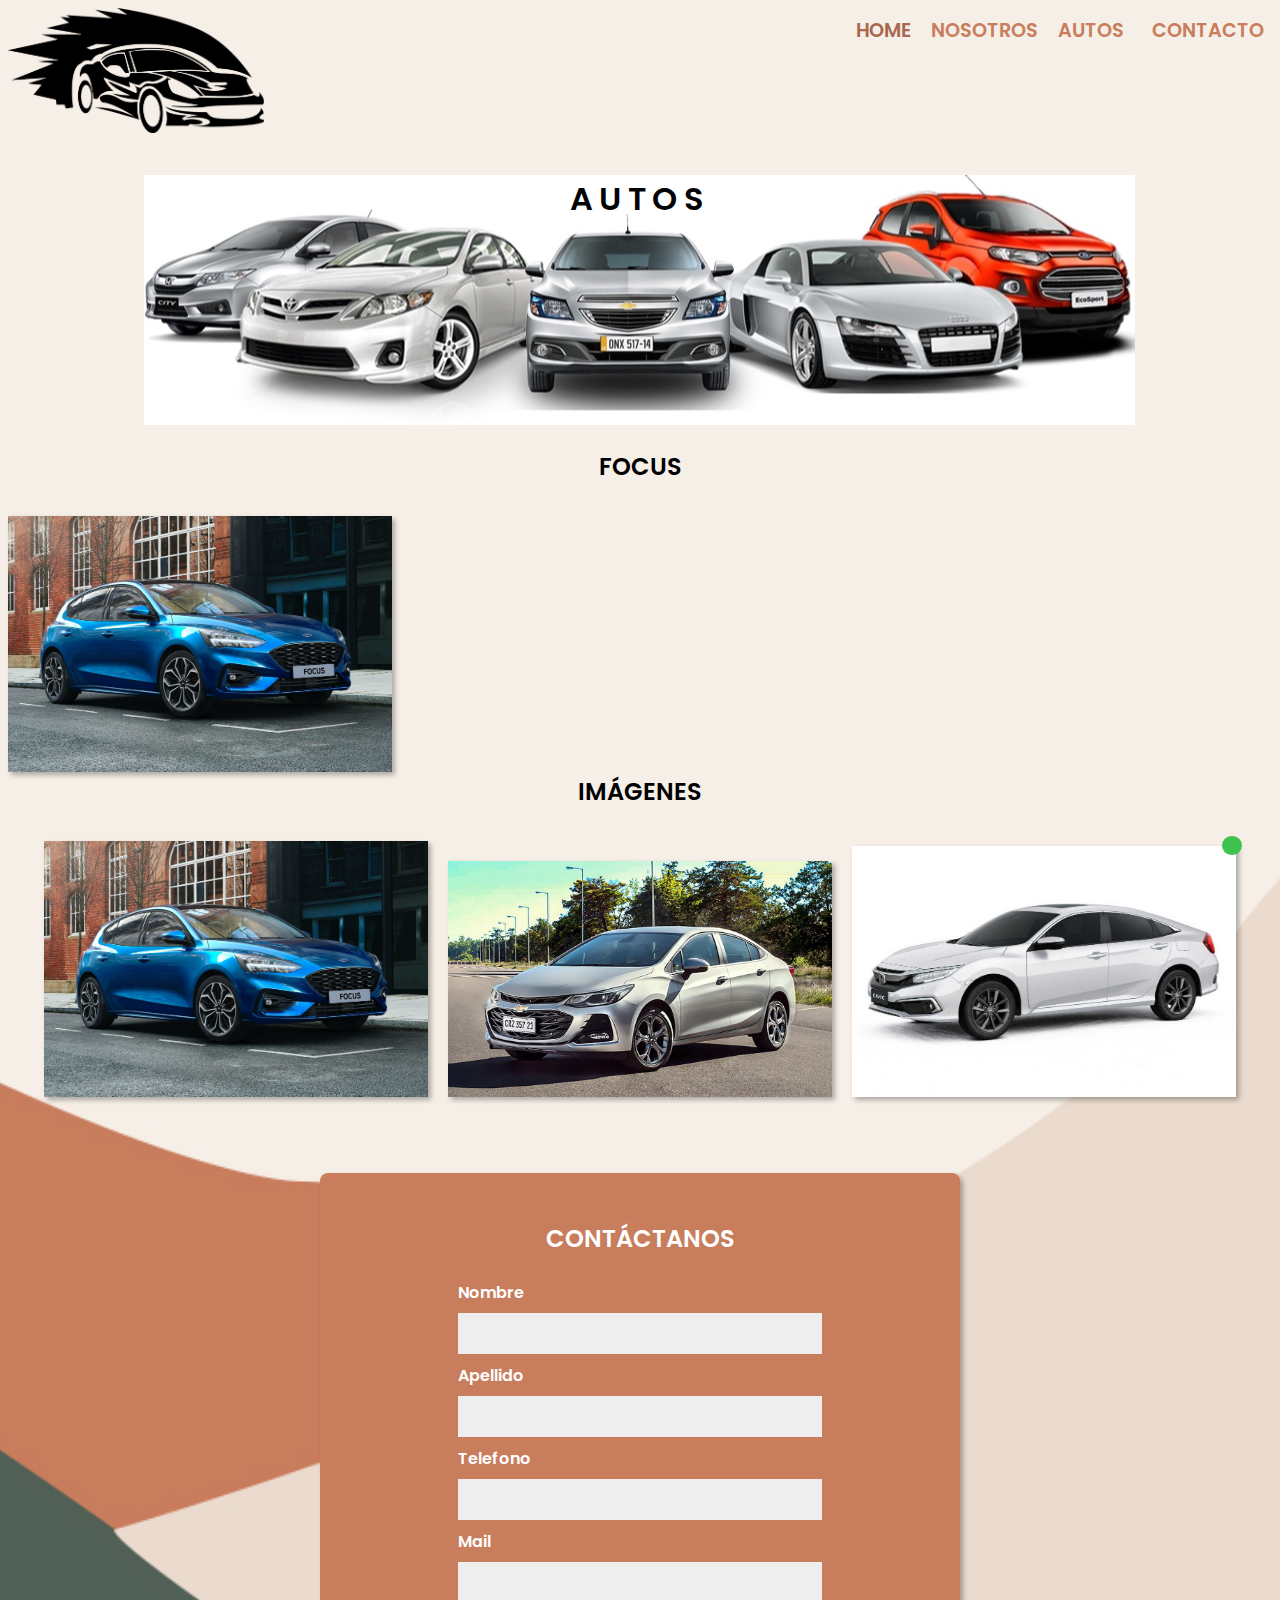
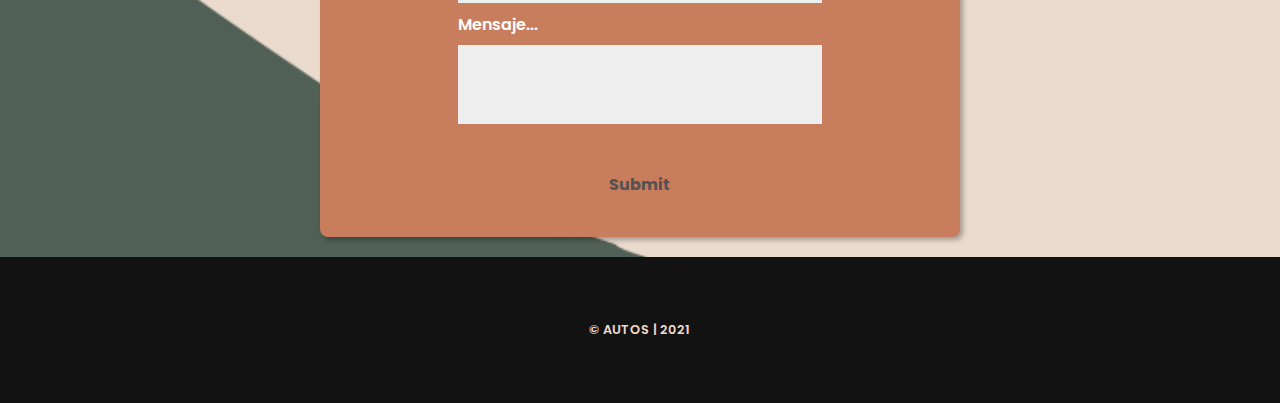
==== Focus.html @ 9d449854 "iniciando git" ====
<!DOCTYPE html>
<html lang="en">

<head>
    <meta charset="UTF-8">
    <meta http-equiv="X-UA-Compatible" content="IE=edge">
    <meta name="viewport" content="width=device-width, initial-scale=1.0">
    <!--Fav Icon-->
    <link rel="shortcut icon" href="./Imagenes/logo.png" type="image/x logo">
    <!--Link Google Fonts-->
    <link rel="preconnect" href="https://fonts.googleapis.com">
    <link rel="preconnect" href="https://fonts.gstatic.com" crossorigin>
    <link href="https://fonts.googleapis.com/css2?family=Poppins:wght@300;600&display=swap" rel="stylesheet">
    <!--Link FontAwesome-->
    <link rel="stylesheet" href="https://use.fontawesome.com/releases/v5.15.4/css/all.css"
        integrity="sha384-DyZ88mC6Up2uqS4h/KRgHuoeGwBcD4Ng9SiP4dIRy0EXTlnuz47vAwmeGwVChigm" crossorigin="anonymous">
    <link rel="stylesheet" href="./css/estilo.css">
    <title>AUTOS</title>
</head>

<body>
    <div class="grilla">
        <div class="header">
            <header>
                <img src="./Imagenes/logo.png" alt="Logo de autos" class="logo">
                <nav>
                    <ul>
                        <li><a href="index.html" class="linkActive">HOME</a></li>
                        <li><a href="./index.html#nosotros">NOSOTROS</a></li>
                        <li class="submenu"><a href="#">AUTOS<i class="fas fa-sort-down"></i></a>
                            <ul>
                                <li><a href="Focus.html">FOCUS</a></li>
                                <li><a href="Cruze.html">CRUZE</a></li>
                                <li><a href="Civic.html">CIVIC</a></li>
                            </ul>
                        </li>
                        <li><a href="#section-form">CONTACTO</a></li>
                    </ul>
                </nav>
            </header>
        </div>
        <div class="footer">
            <footer>
                <a href="https://web.whatsapp.com/" target="_blank"><i class="fab fa-whatsapp"></i></a>
                <p>© AUTOS | 2021</p>
            </footer>
        </div>
        <div class="section-1 banner">
            <h1>AUTOS</h1>
        </div>
        <div class="section-2">
            <div id="nosotros">
                <h2 class="container__title">FOCUS</h2>
                <img src="Imagenes/2021-Ford-Focus-Euro-spec-1.jpeg" alt="FOCUS" class="container__img ">
            </div>
        </div>
        <div class="section-3">
            <div class="container">
                <h2 class="container__title">IMÁGENES</h2>
                <img src="Imagenes/2021-Ford-Focus-Euro-spec-1.jpeg" alt="FOCUS" class="container__img">
                <img src="Imagenes/20210122-CHEVROLET-CRUZE-2021-ARGENTINA-01.jpeg" alt="CRUZE" class="container__img">
                <img src="Imagenes/honda-civic-2021-11-1024x669.jpeg" alt="CIVIC" class="container__img">
            </div>
        </div>
        <div class="section-4">
            <section class="formContainer" id="section-form">
                <h2 class="formContainer__title">CONTÁCTANOS</h2>
                <form action="#" class="form">
                    <label for="nombre" class="form__label">Nombre</label>
                    <input type="text" name="nombre" id="nombre" class="form__input">

                    <label for="apellido" class="form__label">Apellido</label>
                    <input type="text" name="apellido" id="apellido" class="form__input">

                    <label for="tel" class="form__label">Telefono</label>
                    <input type="tel" name="tel" id="tel" class="form__input">

                    <label for="mail" class="form__label">Mail</label>
                    <input type="email" name="mail" id="mail" class="form__input">

                    <label for="mensaje" class="form__label">Mensaje...</label>
                    <textarea name="mensaje" id="mensaje" class="form__textarea"></textarea>

                    <input type="submit" class="form__input form__input--submit">
                </form>
            </section>
        </div>
    </div>
</body>

</html>
---- css/estilo.css ----
*{
    margin: 0;
    padding: 0;
    box-sizing: border-box;
}



.grilla {
    display: grid;
    grid-template-columns: 1fr 1fr 1fr 1fr 1fr 1fr;
    grid-template-rows: .7fr 1fr 1fr .3fr 1.5fr 1.8fr 1fr .7fr;
    gap: 0px 0px;
    grid-auto-flow: row;
    grid-template-areas:
      "header header header header header header"
      "section-1 section-1 section-1 section-1 section-1 section-1"
      "section-2 section-2 section-2 section-2 section-2 section-2"
      "section-2 section-2 section-2 section-2 section-2 section-2"
      "section-3 section-3 section-3 section-3 section-3 section-3"
      "section-4 section-4 section-4 section-4 section-4 section-4"
      "section-4 section-4 section-4 section-4 section-4 section-4"
      "footer footer footer footer footer footer";
      height: 100%;
      width: 100%;
  }
  
  .header { grid-area: header;
    height: 10vh;
 }
  
  .footer { grid-area: footer; 
    height: 12vh;
}
  
  .section-1 { grid-area: section-1;
    height: 20vh;
}
  
  .section-2 { grid-area: section-2;
    height: 20vh;
}
  
  .section-3 { grid-area: section-3; 
    height: 20vh;
}
  
  .section-4 { grid-area: section-4;
    height: 20vh;
}

  body{
    font-family: 'Poppins', sans-serif;
    background-image: url(../Imagenes/background.jpg);
    background-repeat: no-repeat;
    background-size: cover;
    background-position: center;
}

 /*HEADER*/
.logo{  
    width: 20%;
    height: auto;
    margin: 0.5rem;      
}
/*Nav*/
header{
    position: relative;
    height: 150px;
}
nav ul{
    position: absolute;
    top: 0%;
    right: 0%;
    margin: 0.5rem;
}
nav ul li{
    display: inline-block;
    margin: 0.5rem;
    font-size: 1.2rem;
    font-weight: 600;
}
nav ul li a{
    color: #c87d5d;
    text-decoration: none;
}
nav ul li a:hover{
    color: #a7684d;
}
.linkActive{
    color: #a7684d;
}
/*Submenú*/
.submenu{
    position: relative;
}
ul ul{
    display: none;
    position: absolute;
    width: 100%;
    top: 1rem;
    
}
ul ul li{
    display: block;
}
ul li:hover ul{
    display: block;
}
.fa-sort-down{
    margin-left: 0.5rem;
}
.banner{ position: relative;
    width: 100%;
    height: 250px;   
    background-image: url("../Imagenes/marcas.jpg");
    background-repeat: no-repeat;
    background-position: center;
}
h1{ position: absolute;
    width: 100%;
    top: 0;
    color:rgb(3, 3, 3);
    text-align: center;
    font-size: 2rem;
    font-weight: 600;
    letter-spacing: 0.4rem;
}
p{
    text-align: justify;
    font-size: 1rem;
    color: #000;
    margin: 1.5rem auto;
    width: 80%;
}
/*Imágenes de autos*/
.container{
    text-align: center;
}
.container__title{
    color: #000;
    font-size: 1.5rem;
    font-weight: 600;
    margin: 1.5rem;
    text-align: center;
}
.container__img{
    width: 30%;
    margin: 0.5rem;
    box-shadow: 3px 3px 5px 0px rgb(0 0 0 / 30%);
}
/*Sección 2 - Contacto*/
.formContainer{
    width: 50%;
    margin: 3rem auto;
    padding: 1.5rem 1rem;
    background-color:  #c87d5d;
    border-radius: 0.5rem;
    box-shadow: 3px 3px 5px 0px rgb(0 0 0 / 30%);
}
/*Formulario*/
.formContainer__title{
    color: #fff;
    font-size: 1.5rem;
    font-weight: 600;
    margin: 1.5rem;
    text-align: center;
}
.form{
    text-align: center;
}
.form__label{
    display: inline-block;
    width: 60%;
    text-align: left;
    color: #ffffff;
    font-weight: 600;
}
.form__input, .form__textarea{
    width: 60%;
    margin: 0.5rem;
    padding: 0.5rem;
    background-color:#eee;

    color: rgb(87, 82, 82);
    border: none;
    border-bottom: solid 1px #c87d5d;
    font-family: 'Poppins', sans-serif;
    font-size: 1rem;
}
.form__textarea{
    height: 5rem;
    resize: none;
}
.form__input:focus, .form__textarea:focus{
    outline: none;
}
.form__input--submit{
    background-color: #c87d5d;
    margin-top: 1.5rem;
    border-radius: 0.3rem;
    border-bottom: none;
    font-weight: 700;
    cursor: pointer;
}
.form__input--submit:hover{
    background-color: #a7684d;
}
/*FOOTER*/
footer{
    margin-top: 2rem;
    padding: 2.5rem;
    background-color: #121212;
}
footer p{
    color: #ebdbce;
    font-weight: 600;
    text-align: center;
    font-size: 0.8rem;
}
.fa-whatsapp{
    position: fixed;
    bottom: 5%;
    right: 3%;
    color: #fff;
    font-size: 2rem;
    background-color: #3ec34f;
    border-radius: 50%;
    padding: 0.6rem;
}


@media (max-width:768px){   
    nav ul li{
        font-weight: 600; 
        font-size: .8rem;  
    }
    .grilla {
        display: grid;
        grid-template-columns: 1fr 1fr 1fr 1fr 1fr 1fr;
        grid-template-rows: .5fr 1.5fr 1fr 1fr 1.5fr 1.5fr 1.5fr .5fr;
        gap: 0px 0px;
        grid-auto-flow: row;}
    .formContainer__title{
            color: #fff;
            font-size: .8rem;
            font-weight: 600;
            margin: .3rem;
            text-align: center;
        }
        p{
            text-align: justify;
            font-size: .8rem;
            color: #000;
            margin: 2.5rem auto;
            width: 90%;
        }
        .formContainer{
            width: 80%;
            margin: 3rem auto;
            padding: .5rem .5rem;
            background-color:  #c87d5d;
            border-radius: 0.5rem;
            box-shadow: 3px 3px 5px 0px rgb(0 0 0 / 30%);
        }
        .form__textarea{
            height: .1rem;
            resize: none;
        }
        footer{
            margin-top: 4rem;
            padding: 1rem;
            background-color: #121212;
        }
        @media (max-width:425px){
            video{
                display: flex;
                flex: center;
                margin: auto;
                width: 400px;
                position: center;
                border: #000 solid 3px;
                border-radius: 1px;
                box-shadow: 3px 3px 5px 0px rgb(0 0 0 / 30%)
            }           

        }

}
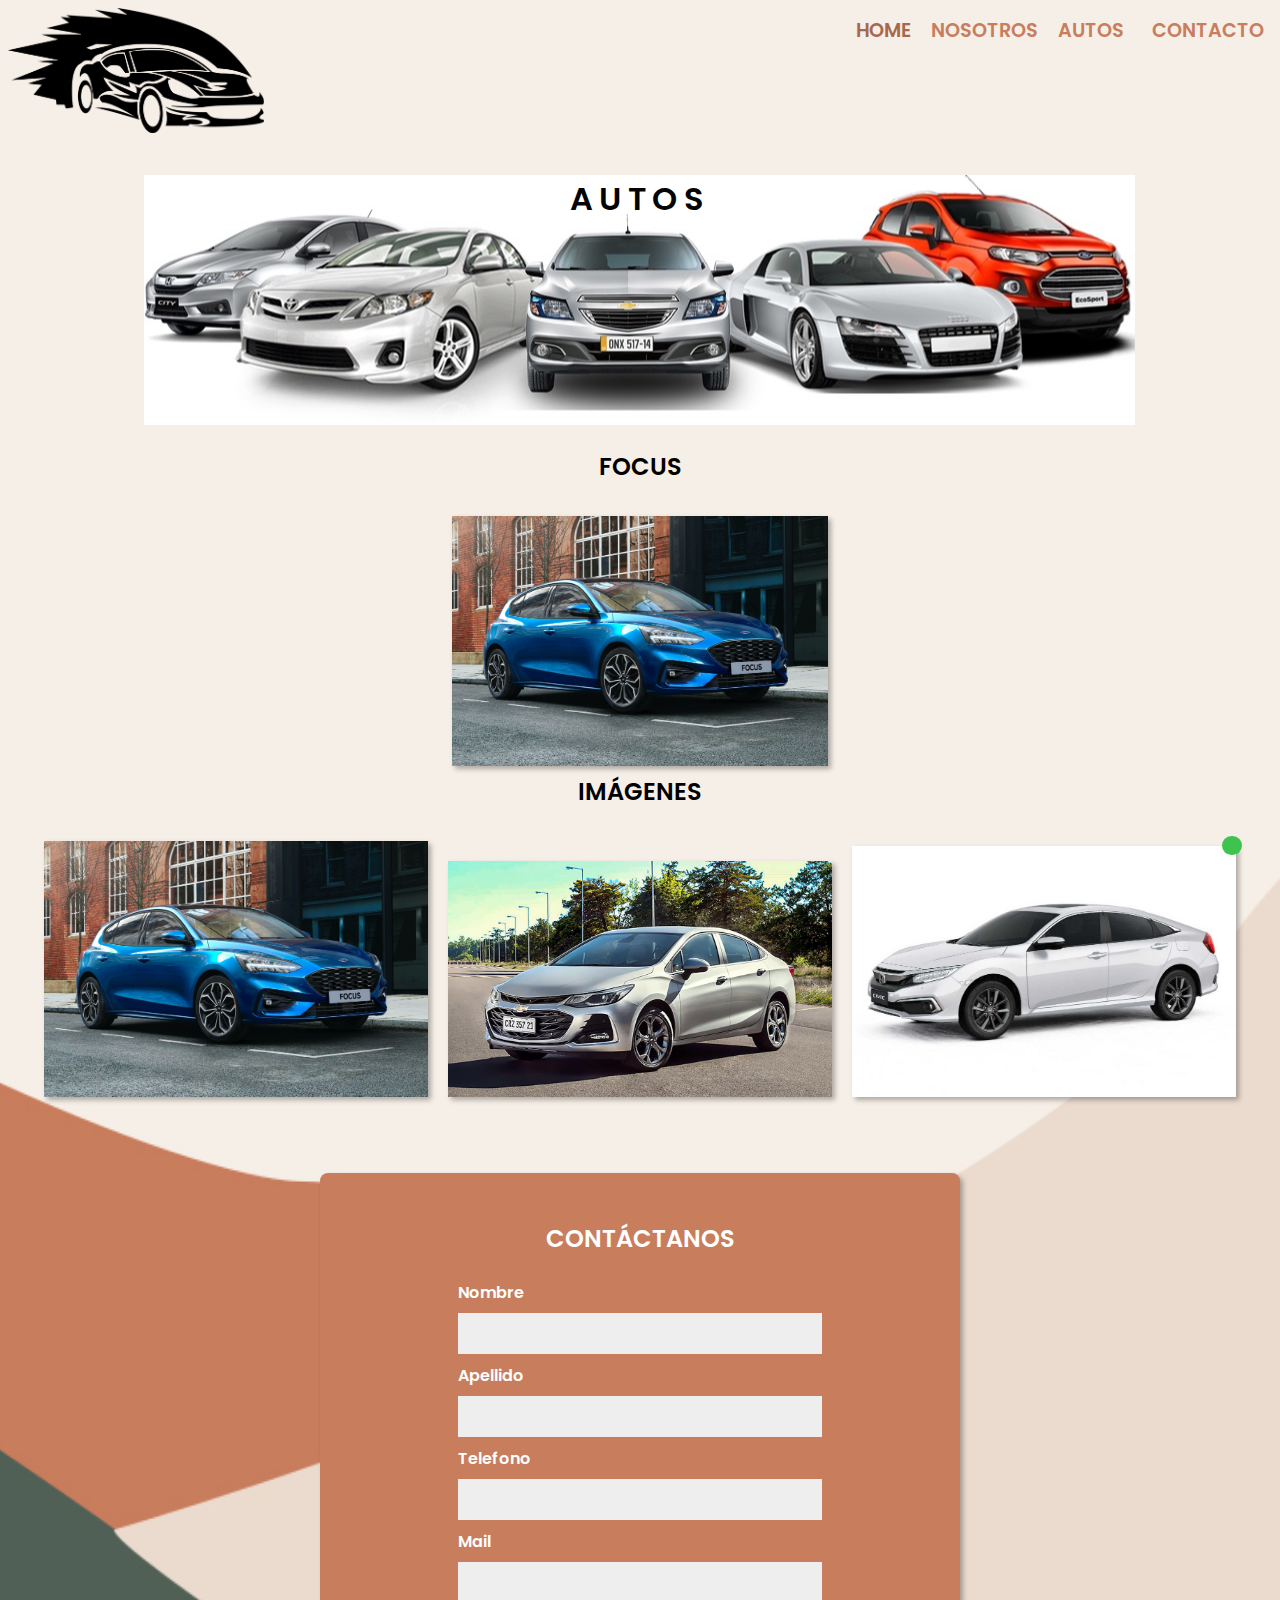
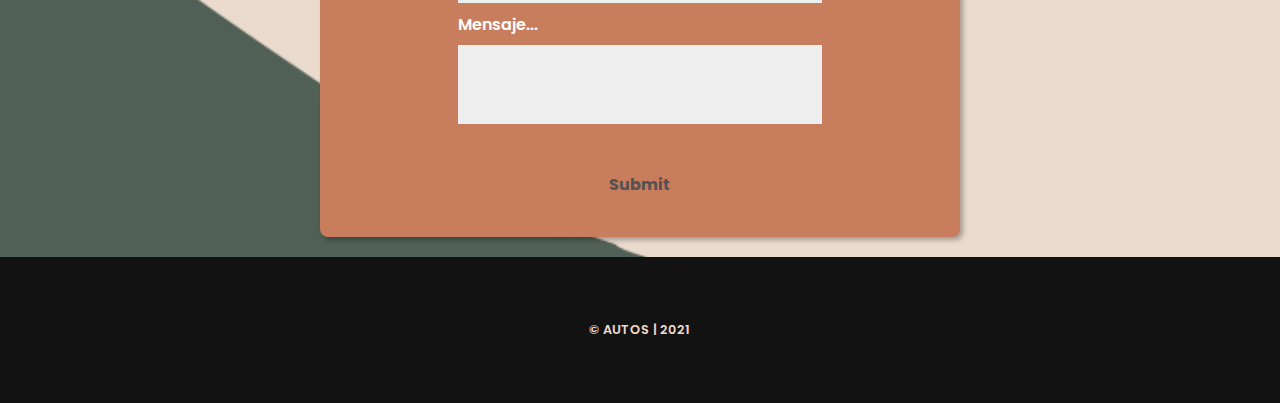
==== commit 99f45c12: "agregando animaciones" ====
--- a/Focus.html
+++ b/Focus.html
@@ -14,6 +14,7 @@
     <!--Link FontAwesome-->
     <link rel="stylesheet" href="https://use.fontawesome.com/releases/v5.15.4/css/all.css"
         integrity="sha384-DyZ88mC6Up2uqS4h/KRgHuoeGwBcD4Ng9SiP4dIRy0EXTlnuz47vAwmeGwVChigm" crossorigin="anonymous">
+        <link rel="stylesheet" href="https://cdnjs.cloudflare.com/ajax/libs/animate.css/4.1.1/animate.min.css">
     <link rel="stylesheet" href="./css/estilo.css">
     <title>AUTOS</title>
 </head>
--- a/css/estilo.css
+++ b/css/estilo.css
@@ -228,6 +228,13 @@
     border-radius: 50%;
     padding: 0.6rem;
 }
+#nosotros{
+    text-align: center;
+}
+#nosotros img{
+    width: auto;
+    max-height: 250px;
+}
 
 
 @media (max-width:768px){   
@@ -272,6 +279,7 @@
             padding: 1rem;
             background-color: #121212;
         }
+        
         @media (max-width:425px){
             video{
                 display: flex;
